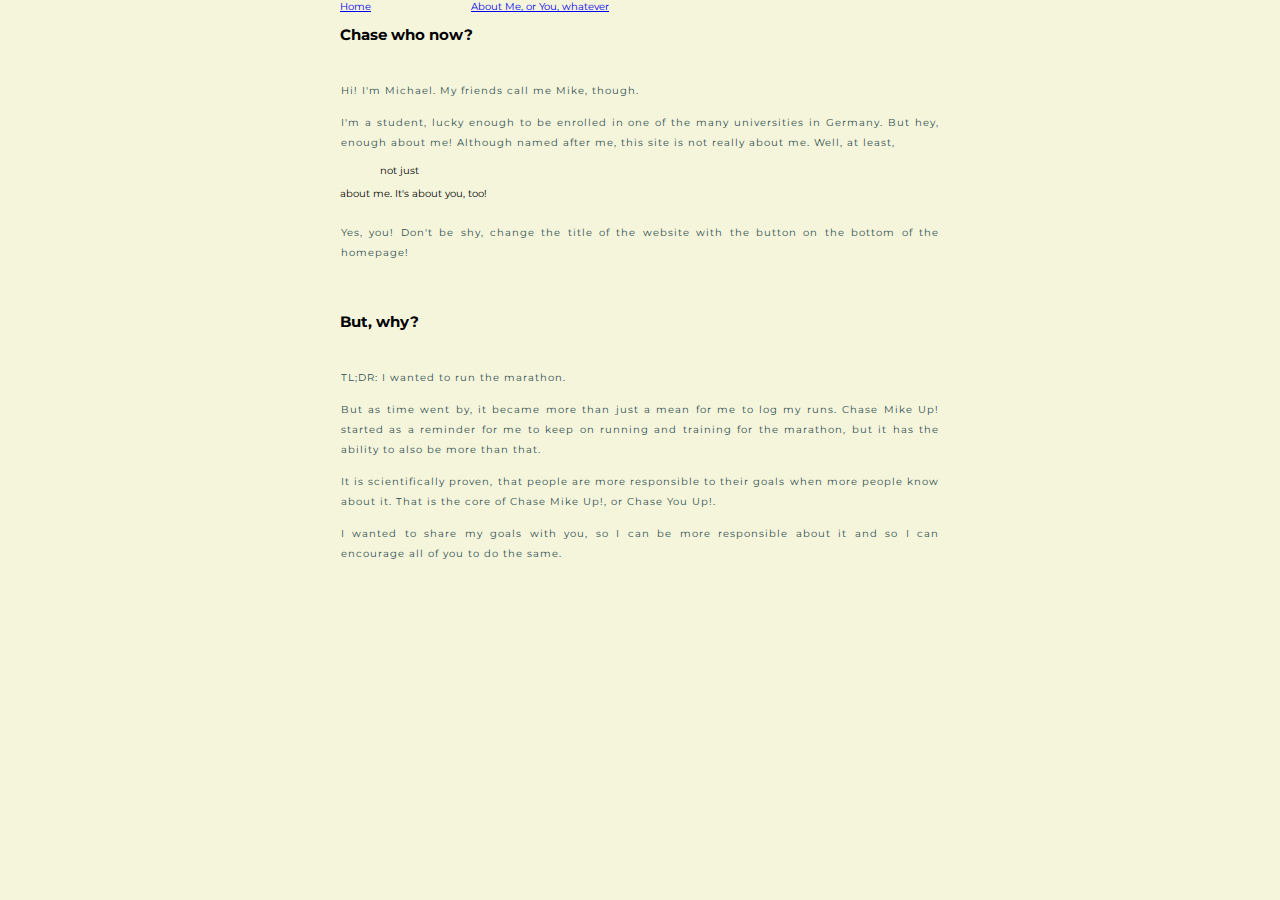
==== aboutme.html @ 63bd0c79 "little update" ====
<!doctype html>
<html>
<head>
	<meta charset="utf-8">
	<title>About Chase Mike Up!</title>
	<meta content="Chase Mike Up? What is it actually? Who the hell is Mike?">
	<link href="styles/style.css" rel="stylesheet">
	<link href="https://fonts.googleapis.com/css?family=Montserrat&display=swap" rel="stylesheet">
</head>

<body>
	<h1></h1>
	<table width="600px">
		<tr>
			<a href="index.html" class="OnSiteLinks">Home</a>
			<a href="aboutme.html" class="OnSiteLinks">About Me, or You, whatever</a>
		</tr>
	</table>
	<h2>Chase who now?</h2>
	<br>
	<p>Hi! I'm Michael. My friends call me Mike, though.</p>
	<p>I'm a student, lucky enough to be enrolled in one of the many universities in Germany. But hey, enough about me! Although named after me, this site is not really about me. Well, at least, <ul>not just</ul> about me. It's about you, too!</p>
	<p>Yes, you! Don't be shy, change the title of the website with the button on the bottom of the homepage!</p>
	<br>
	<br>
	<h2>But, why?</h2>
	<br>
	<p>TL;DR: I wanted to run the marathon.</p>
	<p>But as time went by, it became more than just a mean for me to log my runs. Chase Mike Up! started as a reminder for me to keep on running and training for the marathon, but it has the ability to also be more than that.</p>
	<p>It is scientifically proven, that people are more responsible to their goals when more people know about it. That is the core of Chase Mike Up!, or Chase You Up!.</p>
	<p>I wanted to share my goals with you, so I can be more responsible about it and so I can encourage all of you to do the same.</p>
</body>
</html>
---- styles/style.css ----
/* CSS Document */

html { /* setting the base font size and base font for all texts */
	font-size: 10px;
	font-family: 'Montserrat', sans-serif;
	background-color:beige;
}

body {
	width: 600px;
	margin: 0 auto;
}

button {
	text-align: center;
}

button:hover {
	color: firebrick;
}

h1 {
	margin: 0;
	text-align: center;
	text-shadow: 3px 2px 1px gray;
	font-size: 60px;
}

p, li { /* setting the paragraphs and list */
	color: darkslategray;
	padding: 1px;
	line-height: 2;
	letter-spacing: 1px;
	text-align: justify;
}

img[src] {
	display: block;
	width: 400px;
	height: auto;
	margin: 0 auto;
	align-content: center;
}

a:hover { /* color when hovering the link */
	color: firebrick;
}

.OnSiteLinks {
	background-color: beige;
	padding-right: 100px;
	border: thin;
}
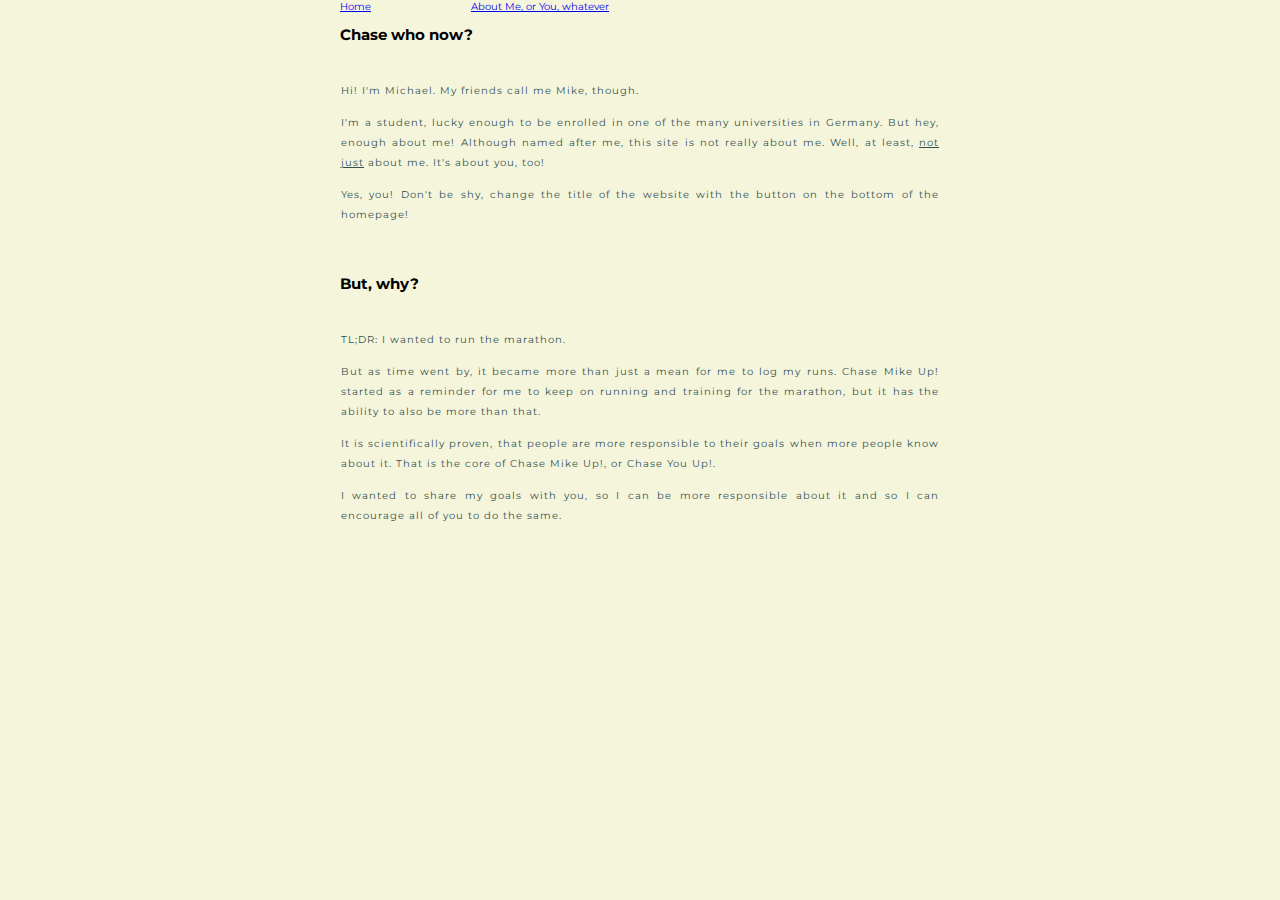
==== commit 2083c428: "Update about me" ====
--- a/aboutme.html
+++ b/aboutme.html
@@ -9,7 +9,7 @@
 </head>
 
 <body>
-	<h1></h1>
+	<h1 class="Name"></h1>
 	<table width="600px">
 		<tr>
 			<a href="index.html" class="OnSiteLinks">Home</a>
@@ -19,7 +19,7 @@
 	<h2>Chase who now?</h2>
 	<br>
 	<p>Hi! I'm Michael. My friends call me Mike, though.</p>
-	<p>I'm a student, lucky enough to be enrolled in one of the many universities in Germany. But hey, enough about me! Although named after me, this site is not really about me. Well, at least, <ul>not just</ul> about me. It's about you, too!</p>
+	<p>I'm a student, lucky enough to be enrolled in one of the many universities in Germany. But hey, enough about me! Although named after me, this site is not really about me. Well, at least, <u>not just</u> about me. It's about you, too!</p>
 	<p>Yes, you! Don't be shy, change the title of the website with the button on the bottom of the homepage!</p>
 	<br>
 	<br>
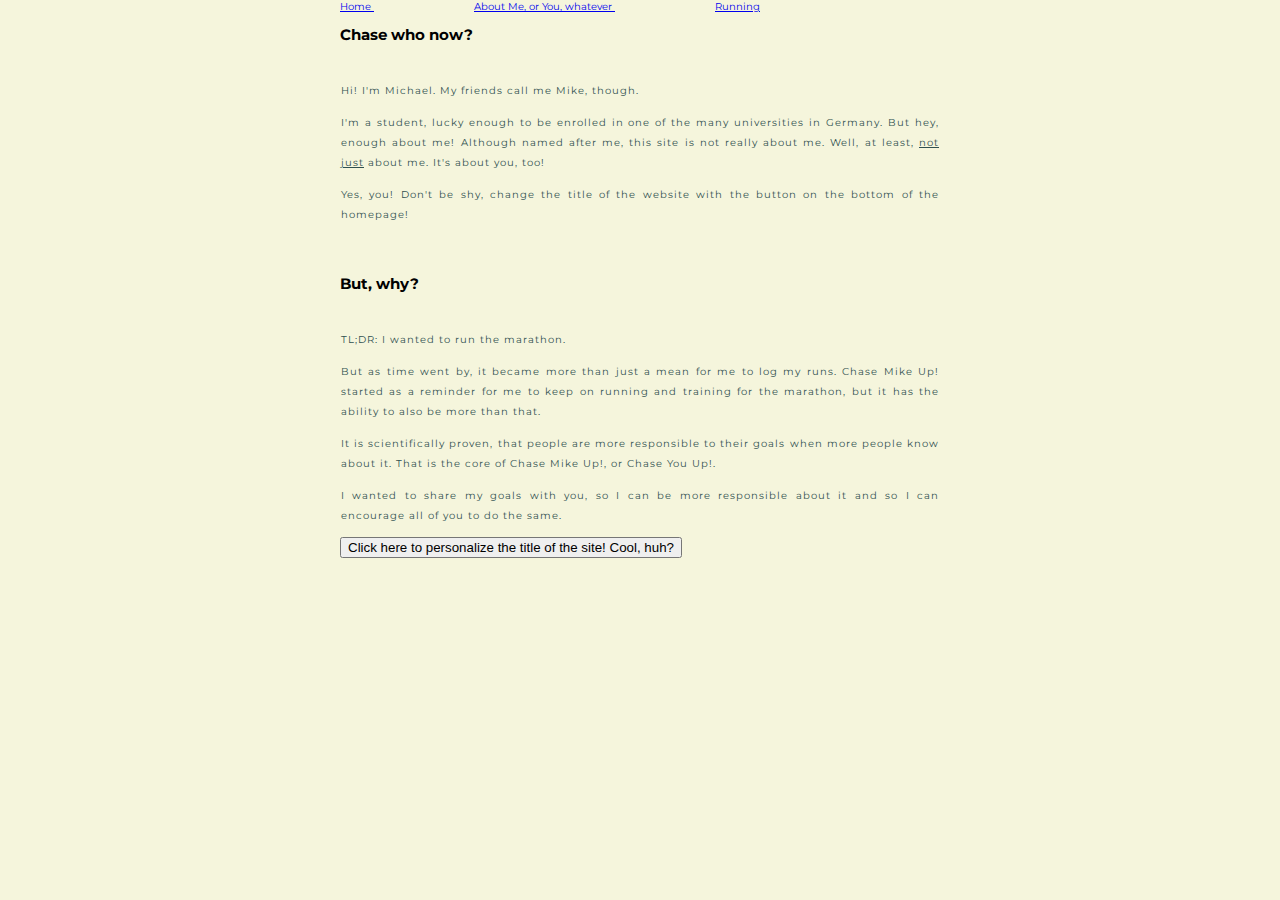
==== commit 65b1bfb8: "Fixed page title" ====
--- a/aboutme.html
+++ b/aboutme.html
@@ -12,8 +12,9 @@
 	<h1 class="Name"></h1>
 	<table width="600px">
 		<tr>
-			<a href="index.html" class="OnSiteLinks">Home</a>
-			<a href="aboutme.html" class="OnSiteLinks">About Me, or You, whatever</a>
+			<a href="index.html" class="OnSiteLinks"> Home </a>
+			<a href="aboutme.html" class="OnSiteLinks"> About Me, or You, whatever </a>
+			<a href="therun.html" class="OnSiteLinks"> Running </a>
 		</tr>
 	</table>
 	<h2>Chase who now?</h2>
@@ -29,5 +30,7 @@
 	<p>But as time went by, it became more than just a mean for me to log my runs. Chase Mike Up! started as a reminder for me to keep on running and training for the marathon, but it has the ability to also be more than that.</p>
 	<p>It is scientifically proven, that people are more responsible to their goals when more people know about it. That is the core of Chase Mike Up!, or Chase You Up!.</p>
 	<p>I wanted to share my goals with you, so I can be more responsible about it and so I can encourage all of you to do the same.</p>
+	
+	<button class="ChangeName">Click here to personalize the title of the site! Cool, huh?</button>
 </body>
 </html>
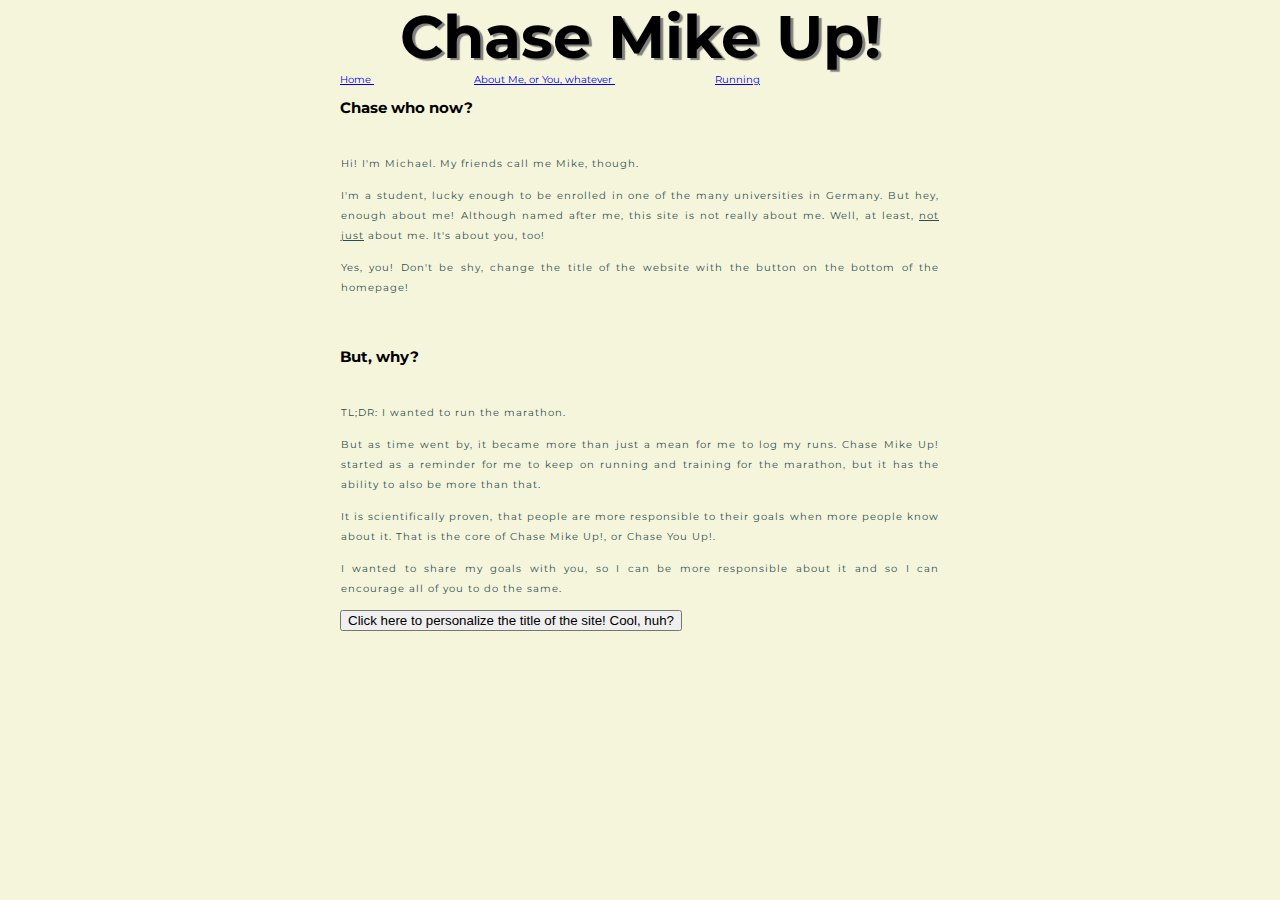
==== commit 30225823: "Made new JS to prevent error in About Me" ====
--- a/aboutme.html
+++ b/aboutme.html
@@ -1,36 +1,41 @@
 <!doctype html>
 <html>
-<head>
-	<meta charset="utf-8">
-	<title>About Chase Mike Up!</title>
-	<meta content="Chase Mike Up? What is it actually? Who the hell is Mike?">
-	<link href="styles/style.css" rel="stylesheet">
-	<link href="https://fonts.googleapis.com/css?family=Montserrat&display=swap" rel="stylesheet">
-</head>
+	<head>
+		<meta charset="utf-8">
+		<title>About Chase Mike Up!</title>
+		<meta content="Chase Mike Up? What is it actually? Who the hell is Mike?">
+		<link href="styles/style.css" rel="stylesheet">
+		<link href="https://fonts.googleapis.com/css?family=Montserrat&display=swap" 	rel="stylesheet">
+	</head>
 
-<body>
-	<h1 class="Name"></h1>
-	<table width="600px">
-		<tr>
-			<a href="index.html" class="OnSiteLinks"> Home </a>
-			<a href="aboutme.html" class="OnSiteLinks"> About Me, or You, whatever </a>
-			<a href="therun.html" class="OnSiteLinks"> Running </a>
-		</tr>
-	</table>
-	<h2>Chase who now?</h2>
-	<br>
-	<p>Hi! I'm Michael. My friends call me Mike, though.</p>
-	<p>I'm a student, lucky enough to be enrolled in one of the many universities in Germany. But hey, enough about me! Although named after me, this site is not really about me. Well, at least, <u>not just</u> about me. It's about you, too!</p>
-	<p>Yes, you! Don't be shy, change the title of the website with the button on the bottom of the homepage!</p>
-	<br>
-	<br>
-	<h2>But, why?</h2>
-	<br>
-	<p>TL;DR: I wanted to run the marathon.</p>
-	<p>But as time went by, it became more than just a mean for me to log my runs. Chase Mike Up! started as a reminder for me to keep on running and training for the marathon, but it has the ability to also be more than that.</p>
-	<p>It is scientifically proven, that people are more responsible to their goals when more people know about it. That is the core of Chase Mike Up!, or Chase You Up!.</p>
-	<p>I wanted to share my goals with you, so I can be more responsible about it and so I can encourage all of you to do the same.</p>
+	<body>
+		<h1 class="Name"></h1>
 	
-	<button class="ChangeName">Click here to personalize the title of the site! Cool, huh?</button>
-</body>
+		<table width="600px">
+			<tr>
+				<a href="index.html" class="OnSiteLinks"> Home </a>
+				<a href="aboutme.html" class="OnSiteLinks"> About Me, or You, whatever </a>
+				<a href="therun.html" class="OnSiteLinks"> Running </a>
+			</tr>
+		</table>
+	
+		<h2>Chase who now?</h2>
+	
+		<br>
+		<p>Hi! I'm Michael. My friends call me Mike, though.</p>
+		<p>I'm a student, lucky enough to be enrolled in one of the many universities in Germany. But hey, enough about me! Although named after me, this site is not really about me. Well, at least, <u>not just</u> about me. It's about you, too!</p>
+		<p>Yes, you! Don't be shy, change the title of the website with the button on the bottom of the homepage!</p>
+		<br>
+		<br>
+		<h2>But, why?</h2>
+		<br>
+		<p>TL;DR: I wanted to run the marathon.</p>
+		<p>But as time went by, it became more than just a mean for me to log my runs. Chase Mike Up! started as a reminder for me to keep on running and training for the marathon, but it has the ability to also be more than that.</p>
+		<p>It is scientifically proven, that people are more responsible to their goals when more people know about it. That is the core of Chase Mike Up!, or Chase You Up!.</p>
+		<p>I wanted to share my goals with you, so I can be more responsible about it and so I can encourage all of you to do the same.</p>
+	
+		<button class="ChangeName">Click here to personalize the title of the site! Cool, huh?</button>
+		<br>
+	</body>
+	<script src="scripts/aboutme.js"></script>
 </html>
--- a/styles/style.css
+++ b/styles/style.css
@@ -51,3 +51,9 @@
 	padding-right: 100px;
 	border: thin;
 }
+
+tr {
+	font-size: 15px;
+}
+
+
